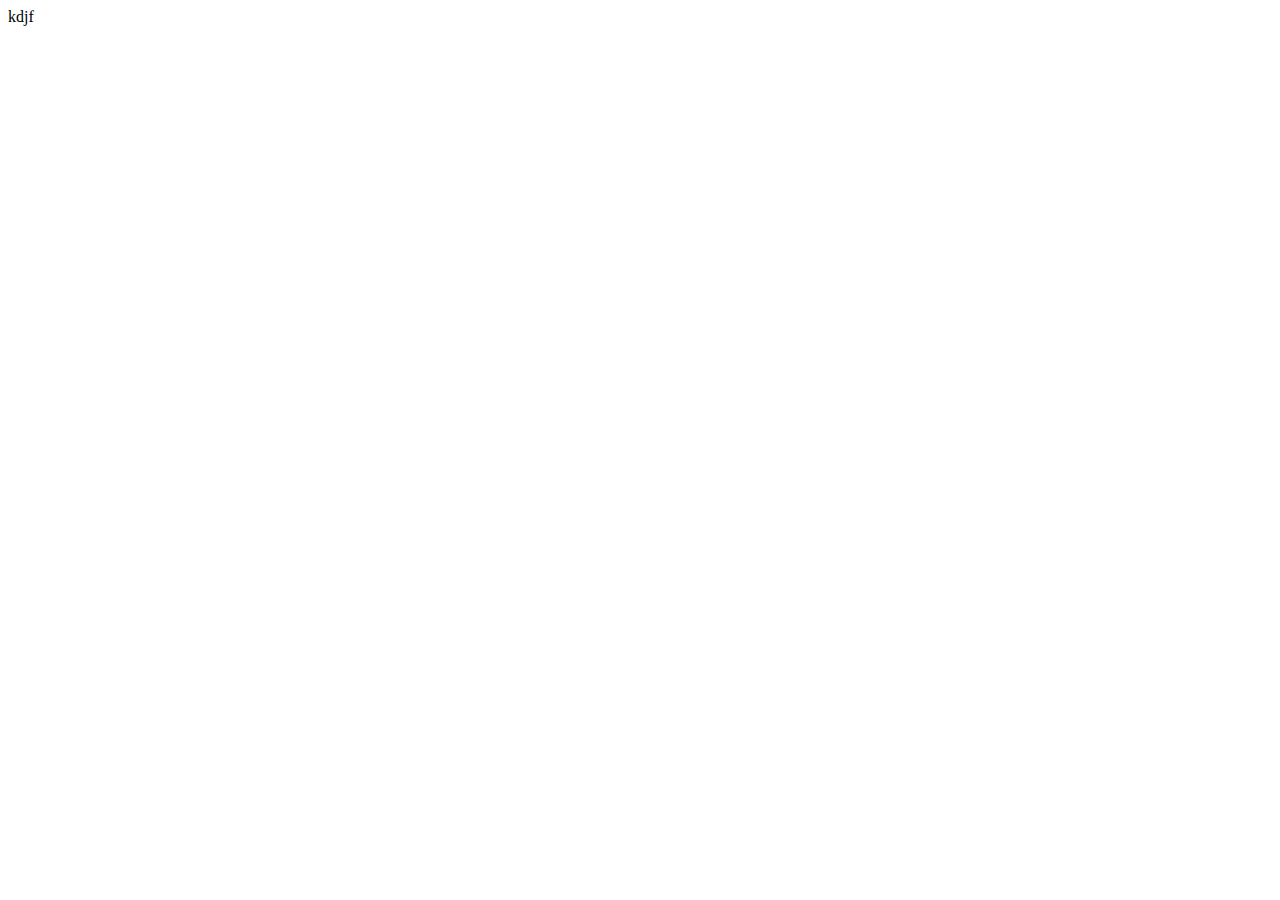
==== index.html @ e4a83b12 "sanitaizing the index file" ====
<!DOCTYPE html>
<html lang="en">
<head>
    <meta charset="UTF-8">
    <meta name="viewport" content="width=device-width, initial-scale=1.0">
    <title>MFC Lab 7</title>
</head>
<body>
    kdjf
</body>
</html>
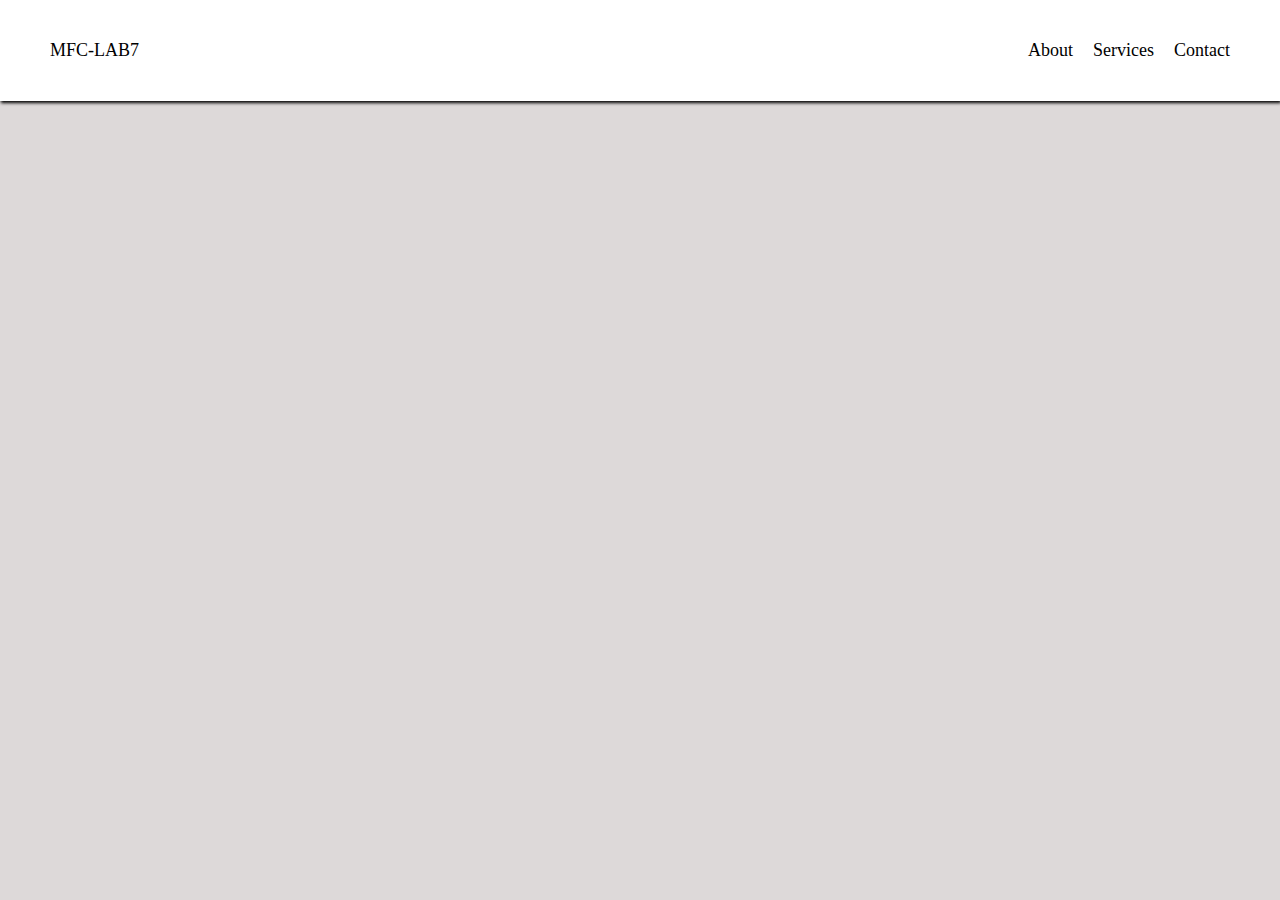
==== commit 79e9595a: "structured the navbar" ====
--- a/index.html
+++ b/index.html
@@ -4,8 +4,20 @@
     <meta charset="UTF-8">
     <meta name="viewport" content="width=device-width, initial-scale=1.0">
     <title>MFC Lab 7</title>
+
+    <!-- My CSS Link -->
+     <link rel="stylesheet" href="assets/css/style.css">
 </head>
 <body>
-    kdjf
+    <section class="header">
+        <div class="left">Mfc-lab7</div>
+        <div class="right">
+            <ul>
+                <li>About</li>
+                <li>Services</li>
+                <li>Contact</li>
+            </ul>
+        </div>
+    </section>
 </body>
 </html>--- a/assets/css/style.css
+++ b/assets/css/style.css
@@ -0,0 +1,47 @@
+* {
+    margin: 0;
+    padding: 0;
+    box-sizing: border-box;
+}
+
+body {
+    background-color: #ddd9d9;
+    width: 100vw;
+    min-height: 100vh;
+    display: flex;
+    flex-direction: column;
+    font-size: large;
+}
+
+section {
+    width: 100%;
+    background-color: red;
+    padding: 20px 30px;
+    box-shadow: 1px 2px 3px #000;
+}
+
+.header {
+    display: flex;
+    flex-direction: row;
+    justify-content: space-between;
+    background-color: #fff;
+}
+
+.header .left {
+    padding: 20px;
+    text-transform: uppercase;
+}
+
+.header .right {
+    padding: 20px;
+    text-align: end; 
+}
+.header .right ul {
+    list-style-type: none;
+    display: flex;
+    flex-direction: row;
+    
+}
+.header .right ul li{
+    margin-left: 20px;
+}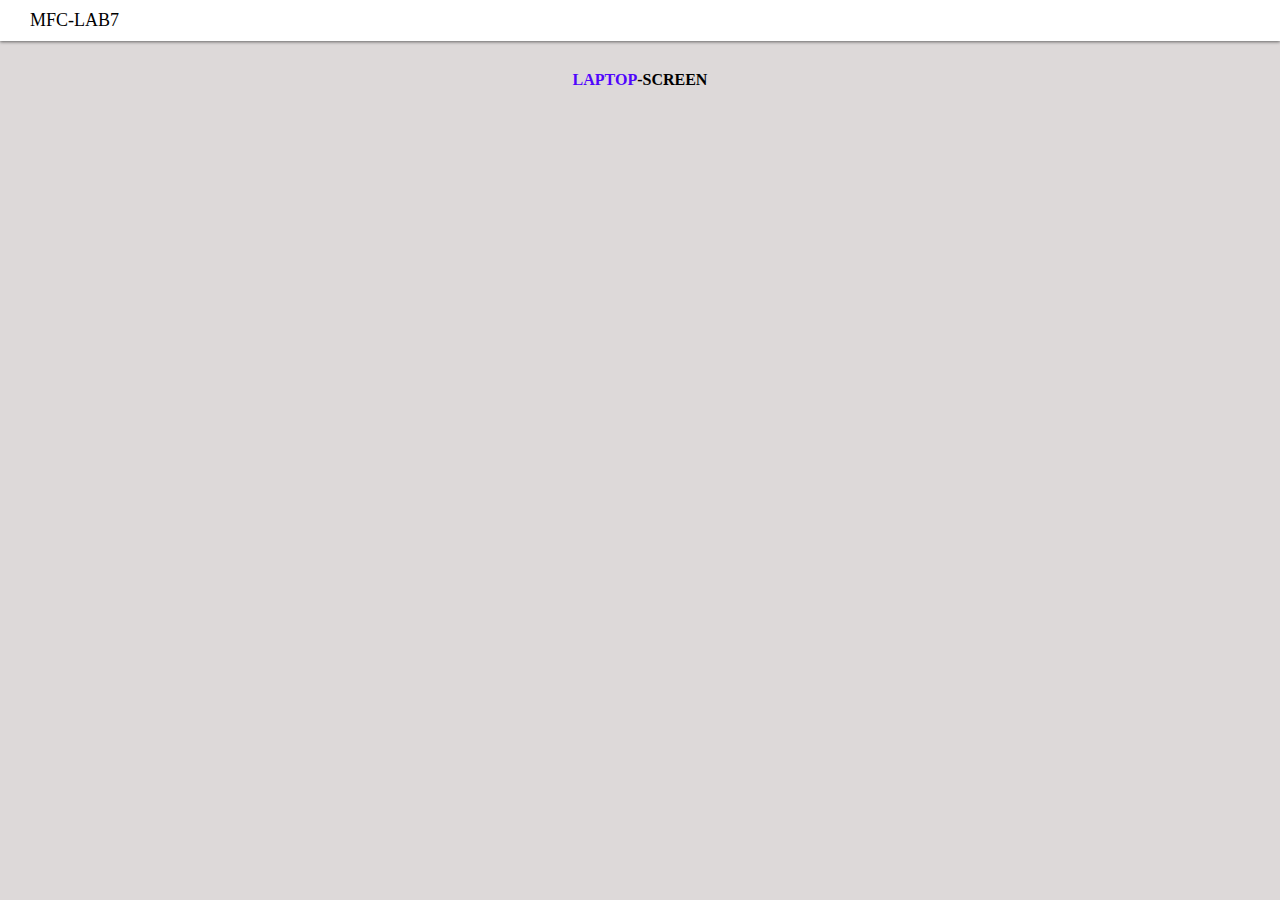
==== commit 632416ab: "nav and navbar set" ====
--- a/index.html
+++ b/index.html
@@ -5,19 +5,27 @@
     <meta name="viewport" content="width=device-width, initial-scale=1.0">
     <title>MFC Lab 7</title>
 
+    <!-- Font Awesome CSS Links -->
+    <link rel="stylesheet" href="https://cdnjs.cloudflare.com/ajax/libs/font-awesome/6.5.2/css/all.min.css"/>
     <!-- My CSS Link -->
-     <link rel="stylesheet" href="assets/css/style.css">
+    <link rel="stylesheet" href="assets/css/style.css">
 </head>
 <body>
     <section class="header">
         <div class="left">Mfc-lab7</div>
         <div class="right">
-            <ul>
-                <li>About</li>
-                <li>Services</li>
-                <li>Contact</li>
+            <ul class="menu">
+                <li id="about">About</li>
+                <li id="service">Service</li>
+                <li id="contact">Contact</li>
             </ul>
+            <div id="mobo-menu" class="menu-icon">&#9776;</div>
         </div>
     </section>
+
+    <section class="bo">-Screen</section>
+
+    <!-- My JavaScript links -->
+    <script src="assets/js/scripts.js"></script>
 </body>
-</html>+</html>
--- a/assets/css/style.css
+++ b/assets/css/style.css
@@ -13,35 +13,127 @@
     font-size: large;
 }
 
-section {
+.header {
     width: 100%;
-    background-color: red;
-    padding: 20px 30px;
-    box-shadow: 1px 2px 3px #000;
-}
-
-.header {
+    background-color: #fff;
+    padding: 10px 30px;
+    box-shadow: 0px 1px 3px #666565;
     display: flex;
-    flex-direction: row;
     justify-content: space-between;
-    background-color: #fff;
+    align-items: center;
 }
 
 .header .left {
-    padding: 20px;
     text-transform: uppercase;
 }
 
 .header .right {
-    padding: 20px;
-    text-align: end; 
+    display: flex;
+    align-items: center;
 }
+
 .header .right ul {
     list-style-type: none;
     display: flex;
     flex-direction: row;
+}
+
+.header .right ul li {
+    margin-left: 20px;
+}
+
+.menu-icon {
+    display: none; /* Hide the hamburger icon by default */
+}
+
+.bo {
+    flex-grow: 1;
+    background-color: #ddd9d9;
+    font-size: medium;
+    font-weight: 900;
+    text-align: center;
+    text-transform: uppercase;
+    margin-top: 30px;
+}
+
+.bo::before {
+    content: 'Laptop';
+    color: #5006fc;
+    font-size: medium;
+    font-weight: 900;
+}
+
+#about, #service, #contact {
+    display: none;
     
 }
-.header .right ul li{
-    margin-left: 20px;
-}+
+/* Screen size for Tablet Devices */
+@media only screen and (max-width: 768px) {
+    * {
+        font-size: medium;
+    }
+
+    .bo::before {
+        content: 'Tablet';
+        color: #69df45;
+        font-size: medium;
+        font-weight: 900;
+    }
+
+    .menu-icon {
+        display: none; /* Hide the hamburger icon on tablets */
+    }
+}
+
+/* Screen size for Mobile Phones */
+@media only screen and (max-width: 500px) {
+    * {
+        font-size: 20px;
+        color: #808080;
+        font-weight: 900;
+    }
+
+    .menu {
+        display: none;
+        flex-direction: column;
+        position: absolute;
+        top: 60px;
+        right: 0;
+        background-color: #fff;
+        width: 100%;
+        box-shadow: 0px 1px 3px #666565;
+    }
+
+    .menu.show {
+        display: flex;
+    }
+
+    .menu li {
+        padding: 10px;
+        text-align: center;
+        border-bottom: 1px solid #ddd;
+    }
+
+    .menu li:last-child {
+        border-bottom: none;
+    }
+
+    .menu-icon {
+        display: block; /* Show the hamburger icon only on mobile */
+        cursor: pointer;
+        font-size: 24px;
+        padding: 20px;
+    }
+
+    .bo::before {
+        content: 'Mobile';
+        color: #7b2ab1;
+        font-size: large;
+        font-weight: 900;
+    }
+
+    /* Hide menu items on larger screens */
+    
+}
+
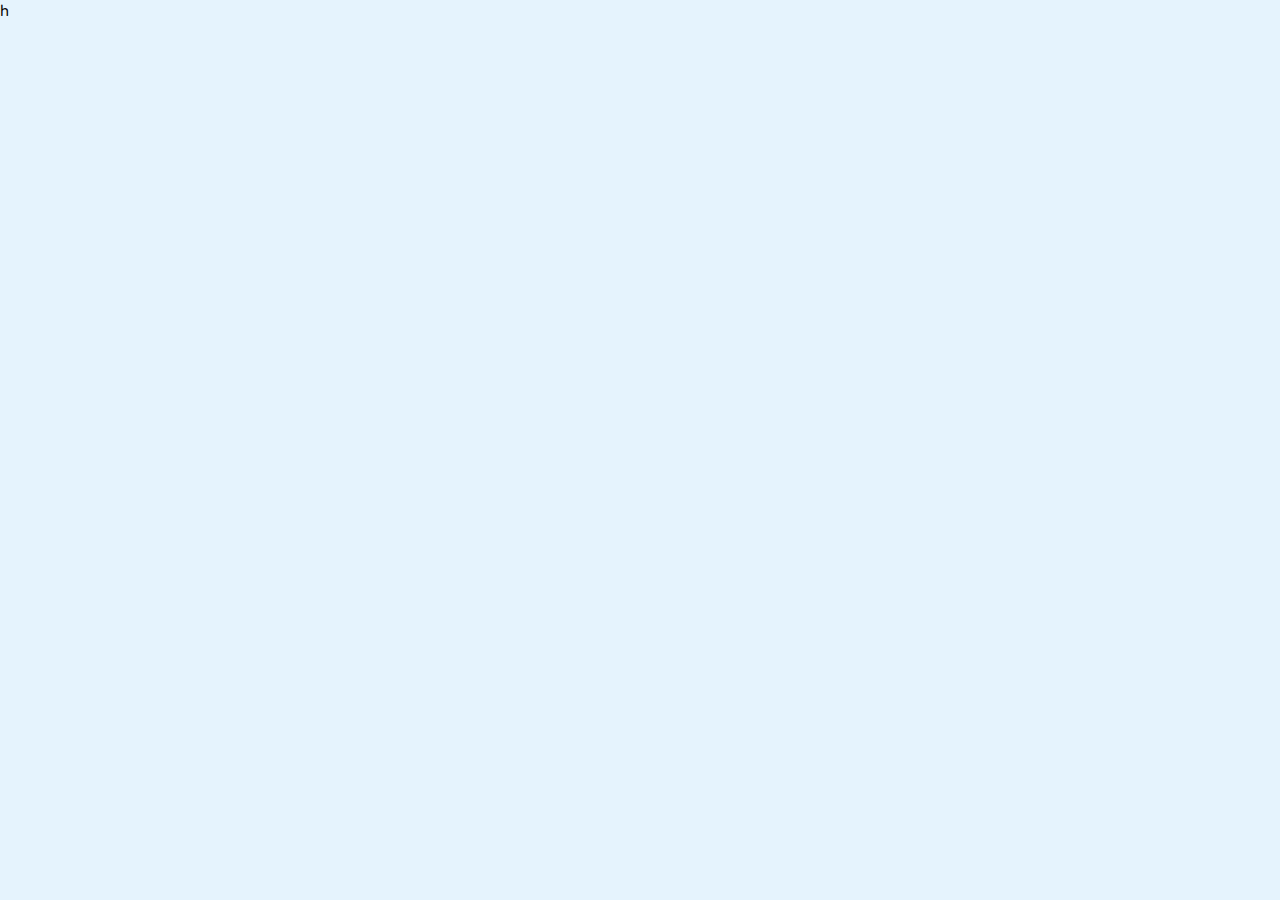
==== commit 83f14c60: "update" ====
--- a/index.html
+++ b/index.html
@@ -3,7 +3,7 @@
 <head>
     <meta charset="UTF-8">
     <meta name="viewport" content="width=device-width, initial-scale=1.0">
-    <title>MFC Lab 7</title>
+    <title>MFC Lab</title>
 
     <!-- Font Awesome CSS Links -->
     <link rel="stylesheet" href="https://cdnjs.cloudflare.com/ajax/libs/font-awesome/6.5.2/css/all.min.css"/>
@@ -11,20 +11,12 @@
     <link rel="stylesheet" href="assets/css/style.css">
 </head>
 <body>
-    <section class="header">
-        <div class="left">Mfc-lab7</div>
-        <div class="right">
-            <ul class="menu">
-                <li id="about">About</li>
-                <li id="service">Service</li>
-                <li id="contact">Contact</li>
-            </ul>
-            <div id="mobo-menu" class="menu-icon">&#9776;</div>
-        </div>
-    </section>
-
-    <section class="bo">-Screen</section>
-
+    
+    <div class="header">h</div>
+    
+    
+    
+    
     <!-- My JavaScript links -->
     <script src="assets/js/scripts.js"></script>
 </body>
--- a/assets/css/style.css
+++ b/assets/css/style.css
@@ -1,139 +1,28 @@
-* {
-    margin: 0;
-    padding: 0;
-    box-sizing: border-box;
+@import url('https://fonts.googleapis.com/css2?family=Nunito:wght@500&display=swap');
+
+:root{
+    --blue:#e5f3fd;
+    --dark:#1f2630;
 }
 
-body {
-    background-color: #ddd9d9;
-    width: 100vw;
-    min-height: 100vh;
-    display: flex;
-    flex-direction: column;
-    font-size: large;
+*{
+    padding:0;
+    margin:0;
+    box-sizing:border-box;
+    font-family: 'Nunito', sans-serif;
+    text-decoration:none;
 }
 
-.header {
-    width: 100%;
-    background-color: #fff;
-    padding: 10px 30px;
-    box-shadow: 0px 1px 3px #666565;
-    display: flex;
-    justify-content: space-between;
-    align-items: center;
+html{
+    scroll-behavior:smooth;
 }
 
-.header .left {
-    text-transform: uppercase;
+body{
+    background:var(--blue);
 }
 
-.header .right {
-    display: flex;
-    align-items: center;
+main{
+    width:100vw;
+    height:100%;
 }
 
-.header .right ul {
-    list-style-type: none;
-    display: flex;
-    flex-direction: row;
-}
-
-.header .right ul li {
-    margin-left: 20px;
-}
-
-.menu-icon {
-    display: none; /* Hide the hamburger icon by default */
-}
-
-.bo {
-    flex-grow: 1;
-    background-color: #ddd9d9;
-    font-size: medium;
-    font-weight: 900;
-    text-align: center;
-    text-transform: uppercase;
-    margin-top: 30px;
-}
-
-.bo::before {
-    content: 'Laptop';
-    color: #5006fc;
-    font-size: medium;
-    font-weight: 900;
-}
-
-#about, #service, #contact {
-    display: none;
-    
-}
-
-/* Screen size for Tablet Devices */
-@media only screen and (max-width: 768px) {
-    * {
-        font-size: medium;
-    }
-
-    .bo::before {
-        content: 'Tablet';
-        color: #69df45;
-        font-size: medium;
-        font-weight: 900;
-    }
-
-    .menu-icon {
-        display: none; /* Hide the hamburger icon on tablets */
-    }
-}
-
-/* Screen size for Mobile Phones */
-@media only screen and (max-width: 500px) {
-    * {
-        font-size: 20px;
-        color: #808080;
-        font-weight: 900;
-    }
-
-    .menu {
-        display: none;
-        flex-direction: column;
-        position: absolute;
-        top: 60px;
-        right: 0;
-        background-color: #fff;
-        width: 100%;
-        box-shadow: 0px 1px 3px #666565;
-    }
-
-    .menu.show {
-        display: flex;
-    }
-
-    .menu li {
-        padding: 10px;
-        text-align: center;
-        border-bottom: 1px solid #ddd;
-    }
-
-    .menu li:last-child {
-        border-bottom: none;
-    }
-
-    .menu-icon {
-        display: block; /* Show the hamburger icon only on mobile */
-        cursor: pointer;
-        font-size: 24px;
-        padding: 20px;
-    }
-
-    .bo::before {
-        content: 'Mobile';
-        color: #7b2ab1;
-        font-size: large;
-        font-weight: 900;
-    }
-
-    /* Hide menu items on larger screens */
-    
-}
-
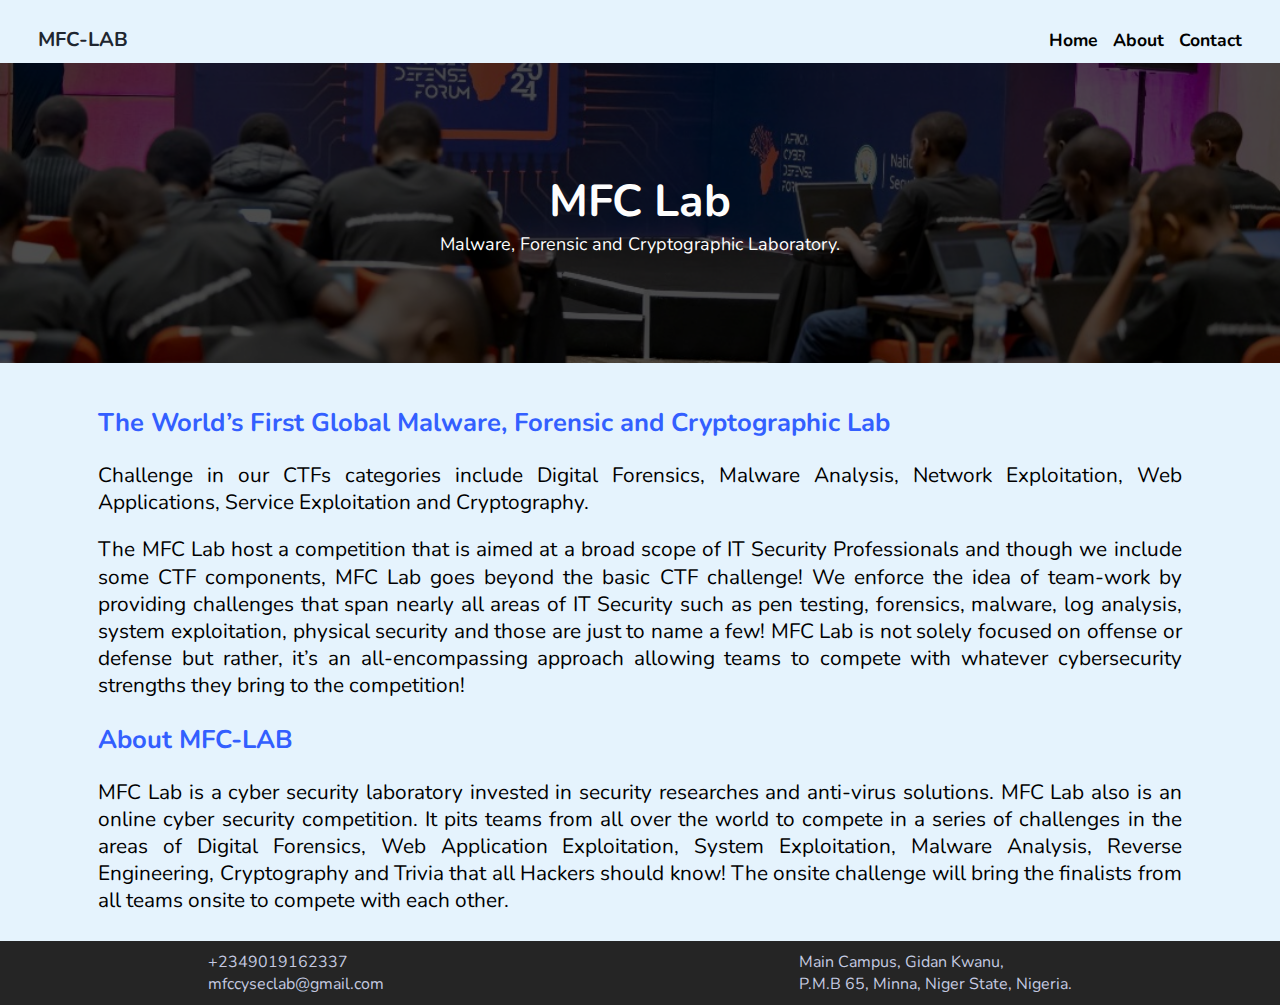
==== commit a5f8cbb0: "update the pages." ====
--- a/index.html
+++ b/index.html
@@ -11,11 +11,41 @@
     <link rel="stylesheet" href="assets/css/style.css">
 </head>
 <body>
+  
+    <div class="container">
+      
+      <div class="header">
+        <div class="brand">Mfc-Lab</div>
+        <ul class="menu">
+          <li><a href="index.html">Home</a></li>
+          <li><a href="about.html">About</a></li>
+          <li><a href="contact.html">Contact</a></li>
+        </ul>
+      </div>
+      
+      <div class="board">
+        <div class="overlay">
+          <h1>MFC Lab</h1>
+          <p>Malware, Forensic and Cryptographic Laboratory.</p>
+        </div>
+      </div>
+      
+      <article class="one">
+        <h2>The World’s First Global Malware, Forensic and Cryptographic Lab</h2>
+        <p>Challenge in our CTFs categories include Digital Forensics, Malware Analysis, Network Exploitation, Web Applications, Service Exploitation and Cryptography.</p>
+        <p>The MFC Lab host a competition that is aimed at a broad scope of IT Security Professionals and though we include some CTF components, MFC Lab goes beyond the basic CTF challenge! We enforce the idea of team-work by providing challenges that span nearly all areas of IT Security such as pen testing, forensics, malware, log analysis, system exploitation, physical security and those are just to name a few! MFC Lab is not solely focused on offense or defense but rather, it’s an all-encompassing approach allowing teams to compete with whatever cybersecurity strengths they bring to the competition!</p>
+      </article>
+      
+      <article>
+        <h2>About MFC-LAB</h2>
+        <p>MFC Lab is a cyber security laboratory invested in security researches and anti-virus solutions. MFC Lab also is an online cyber security competition. It pits teams from all over the world to compete in a series of challenges in the areas of Digital Forensics, Web Application Exploitation, System Exploitation, Malware Analysis, Reverse Engineering, Cryptography and Trivia that all Hackers should know! The onsite challenge will bring the finalists from all teams onsite to compete with each other.</p>
+      </article>
+    </div>
     
-    <div class="header">h</div>
-    
-    
-    
+    <footer>
+      <p>+2349019162337<br>mfccyseclab@gmail.com</p>
+      <p>Main Campus, Gidan Kwanu, <br>P.M.B 65, Minna, Niger State, Nigeria.</p>
+    </footer>
     
     <!-- My JavaScript links -->
     <script src="assets/js/scripts.js"></script>
--- a/assets/css/style.css
+++ b/assets/css/style.css
@@ -14,15 +14,117 @@
 }
 
 html{
-    scroll-behavior:smooth;
+    scroll-behavior: smooth;
 }
 
 body{
-    background:var(--blue);
+    background: var(--blue);
 }
 
-main{
-    width:100vw;
-    height:100%;
+.container {
+  /*border: 1px solid black;*/
+  height: auto;
+  width: calc(100% - 6%);
+  margin: 16px auto;
 }
 
+.header {
+  display: flex;
+  justify-content: space-between;
+  align-items: center;
+  padding: 10px 0px;
+}
+
+.header > .menu {
+  display: flex;
+  flex-direction: row;
+  align-items: center;
+  list-style: none;
+}
+
+.header > .brand {
+  font-size: 20px;
+  font-weight: 700;
+  color: var(--dark);
+  text-transform: uppercase;
+}
+
+.menu > li {
+  margin-left: 15px;
+  font-size: 1.1rem;
+  font-weight: 700;
+  /*border-left: 1px solid grey;*/
+}
+
+a {
+  color: black;
+}
+
+.board {
+  position: absolute;
+  left: 0;
+  height: 300px;
+  width: 100%;
+  background: url("../img/ctf.jpg");
+  background-size: cover;
+  background-repeat:no-repeat;
+  background-position:center;
+}
+
+.overlay {
+    width:100%;
+    height: 100%;
+    background:rgba(0,0,0,.7);
+    display:flex;
+    flex-direction: column;
+    justify-content: center;
+    align-items:center;
+}
+
+.board > .overlay > h1{
+  color: #fdfdfd;
+  font-size: 2.8rem;
+}
+
+.board > .overlay > p {
+  color: #fdfdfd;
+  font-size: 18px;
+}
+.one {
+  margin: 330px 0 0 0;
+  
+}
+
+article {
+  padding: 0 60px;
+  text-align: justify;
+}
+
+article > h2 {
+  font-weight: 700;
+  font-size: 1.6rem;
+  color: #335FFF;
+  padding: 12px 0;
+}
+
+article > p {
+  font-size: 1.3rem;
+  padding: 10px 0;
+  line-height: 1.7rem;
+}
+
+footer {
+  /*position: fixed;
+  bottom: 0;
+  left: 0;
+  min-height: 50px;*/
+  width: 100%;
+  background: #252525;
+  color: #DEE1FFE0;
+  padding: 10px;
+  font-size: 1rem;
+  display: flex;
+  justify-content: space-around;
+  column-gap: 20px;
+  align-items: flex-start;
+}